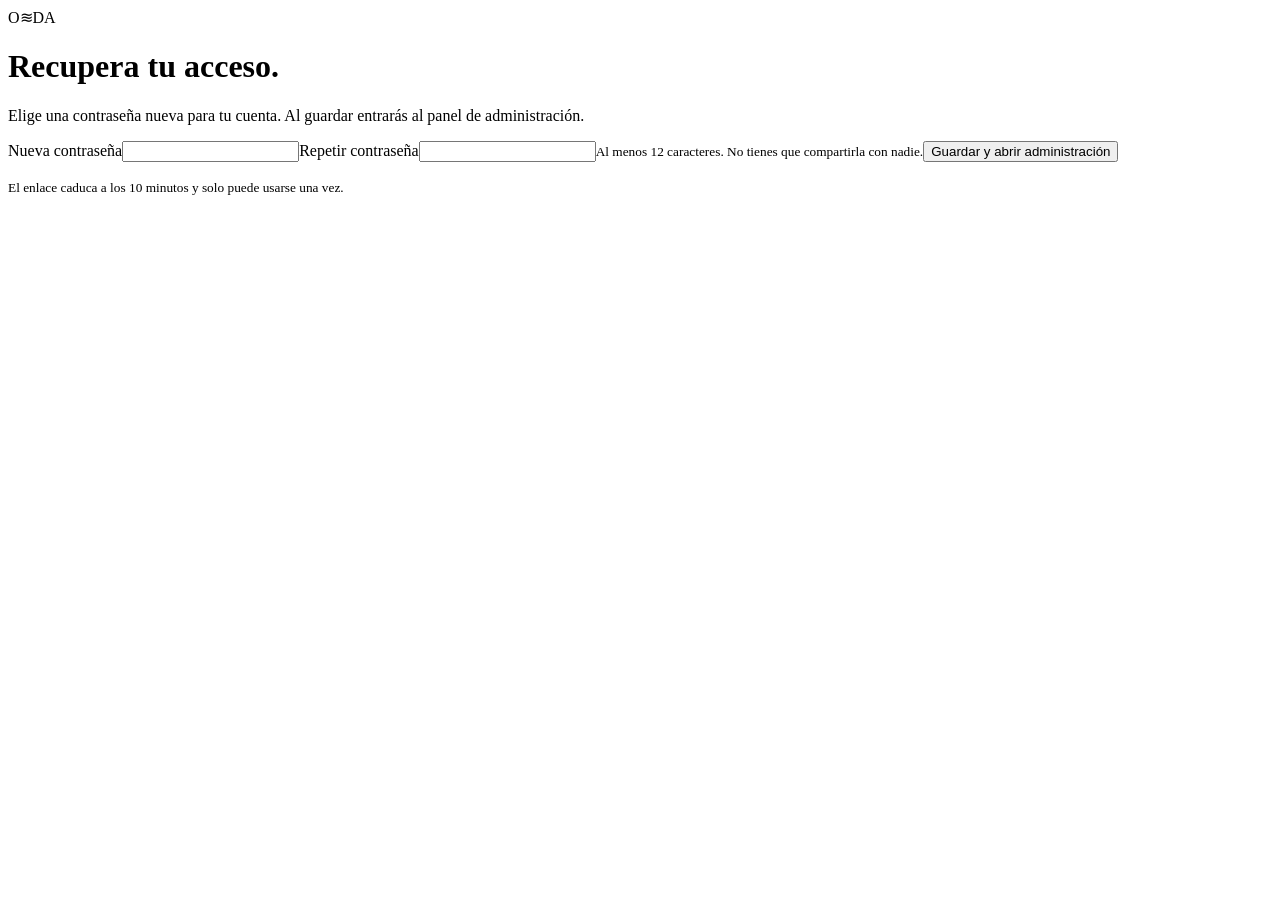
==== web/recover.html @ a1b3bc93 "Primera version de ONDA" ====
<!doctype html>
<html lang="es"><head><meta charset="utf-8"><meta name="viewport" content="width=device-width,initial-scale=1"><meta name="referrer" content="no-referrer"><title>Recuperar administración · ONDA</title><link rel="stylesheet" href="/style.css"><script src="/recover.js" defer></script></head>
<body><main class="auth"><div class="logo">O<span>≋</span>DA</div><h1>Recupera tu acceso.</h1><p class="muted">Elige una contraseña nueva para tu cuenta. Al guardar entrarás al panel de administración.</p><form id="recovery-form"><label>Nueva contraseña<input id="password" type="password" minlength="12" maxlength="256" autocomplete="new-password" required></label><label>Repetir contraseña<input id="confirmation" type="password" minlength="12" maxlength="256" autocomplete="new-password" required></label><small>Al menos 12 caracteres. No tienes que compartirla con nadie.</small><button class="primary">Guardar y abrir administración</button></form><p id="result" role="status" aria-live="polite"></p><small>El enlace caduca a los 10 minutos y solo puede usarse una vez.</small></main></body></html>
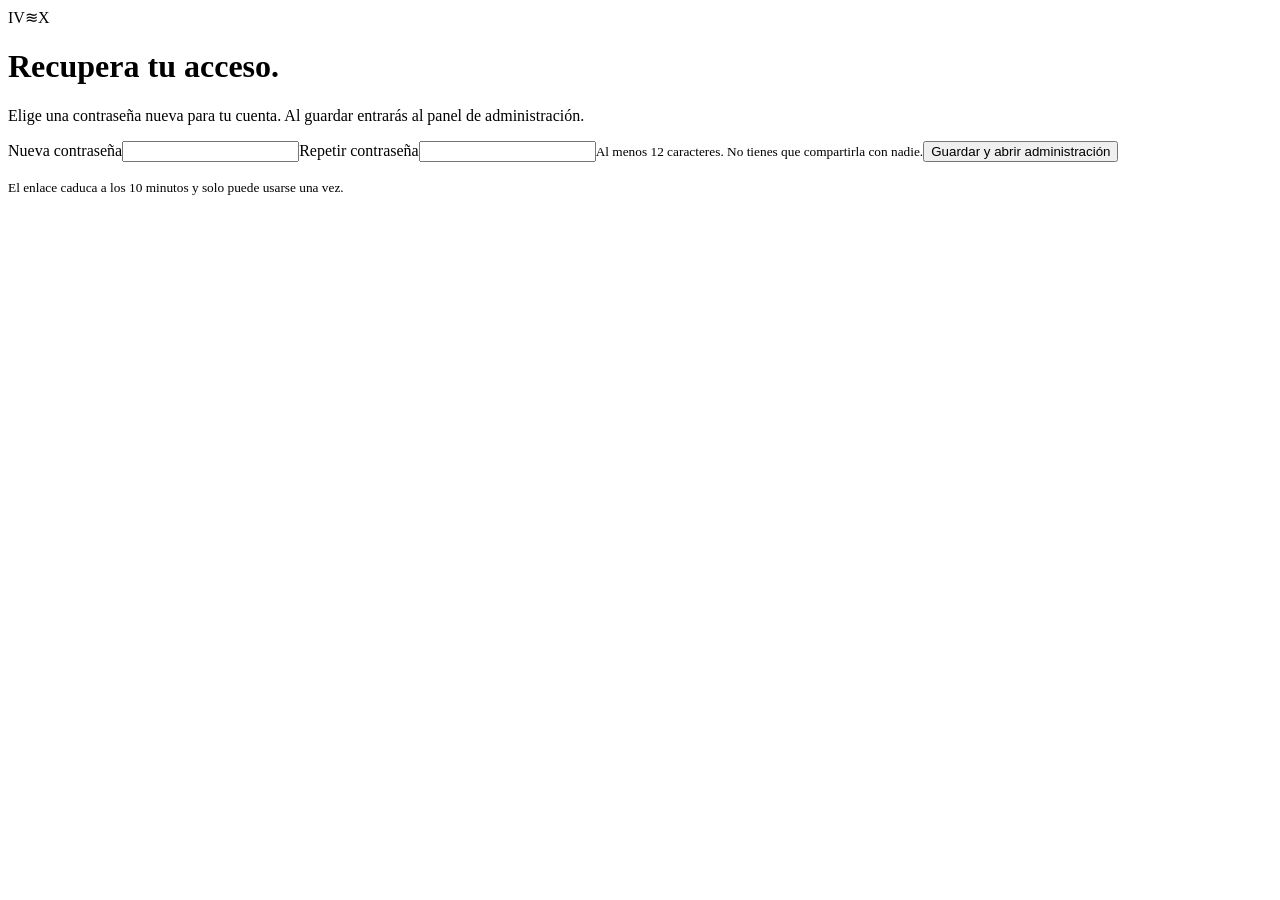
==== commit 7ad9248d: "IVOX, desbloqueo de audio en iOS y precarga de pistas Co-Authored-By: Claude Opus 5.5 <noreply@anthr" ====
--- a/web/recover.html
+++ b/web/recover.html
@@ -1,3 +1,3 @@
 <!doctype html>
-<html lang="es"><head><meta charset="utf-8"><meta name="viewport" content="width=device-width,initial-scale=1"><meta name="referrer" content="no-referrer"><title>Recuperar administración · ONDA</title><link rel="stylesheet" href="/style.css"><script src="/recover.js" defer></script></head>
-<body><main class="auth"><div class="logo">O<span>≋</span>DA</div><h1>Recupera tu acceso.</h1><p class="muted">Elige una contraseña nueva para tu cuenta. Al guardar entrarás al panel de administración.</p><form id="recovery-form"><label>Nueva contraseña<input id="password" type="password" minlength="12" maxlength="256" autocomplete="new-password" required></label><label>Repetir contraseña<input id="confirmation" type="password" minlength="12" maxlength="256" autocomplete="new-password" required></label><small>Al menos 12 caracteres. No tienes que compartirla con nadie.</small><button class="primary">Guardar y abrir administración</button></form><p id="result" role="status" aria-live="polite"></p><small>El enlace caduca a los 10 minutos y solo puede usarse una vez.</small></main></body></html>
+<html lang="es"><head><meta charset="utf-8"><meta name="viewport" content="width=device-width,initial-scale=1"><meta name="referrer" content="no-referrer"><title>Recuperar administración · IVOX</title><link rel="stylesheet" href="/style.css"><script src="/recover.js" defer></script></head>
+<body><main class="auth"><div class="logo">IV<span>≋</span>X</div><h1>Recupera tu acceso.</h1><p class="muted">Elige una contraseña nueva para tu cuenta. Al guardar entrarás al panel de administración.</p><form id="recovery-form"><label>Nueva contraseña<input id="password" type="password" minlength="12" maxlength="256" autocomplete="new-password" required></label><label>Repetir contraseña<input id="confirmation" type="password" minlength="12" maxlength="256" autocomplete="new-password" required></label><small>Al menos 12 caracteres. No tienes que compartirla con nadie.</small><button class="primary">Guardar y abrir administración</button></form><p id="result" role="status" aria-live="polite"></p><small>El enlace caduca a los 10 minutos y solo puede usarse una vez.</small></main></body></html>
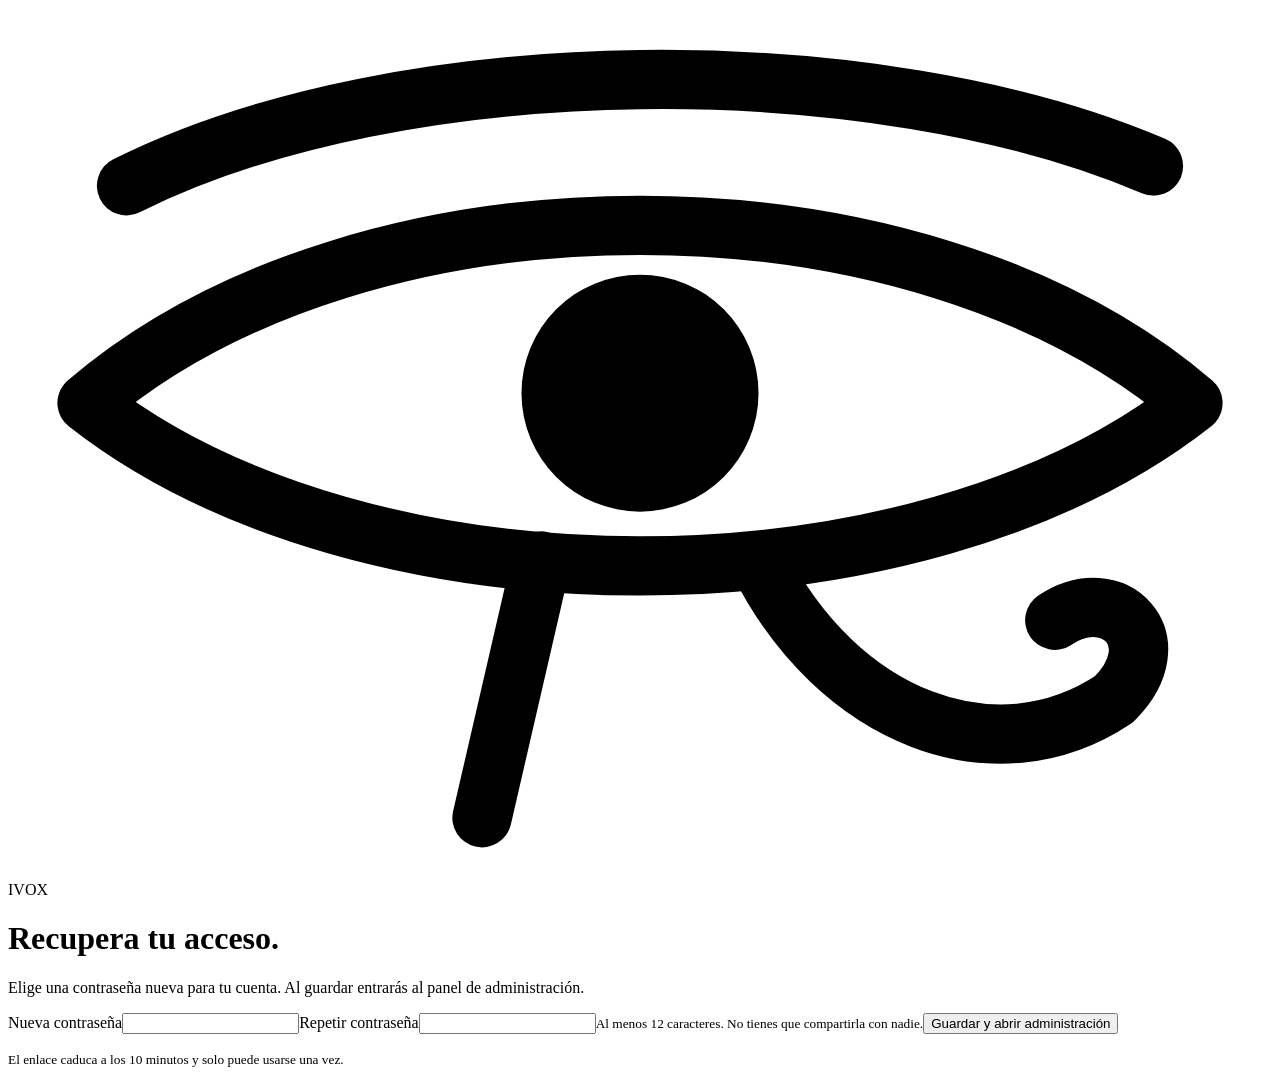
==== commit 2e596883: "Rediseño Anubis, caché de audio en el dispositivo y precarga de 3 canciones - Identidad visual: negr" ====
--- a/web/recover.html
+++ b/web/recover.html
@@ -1,3 +1,3 @@
 <!doctype html>
 <html lang="es"><head><meta charset="utf-8"><meta name="viewport" content="width=device-width,initial-scale=1"><meta name="referrer" content="no-referrer"><title>Recuperar administración · IVOX</title><link rel="stylesheet" href="/style.css"><script src="/recover.js" defer></script></head>
-<body><main class="auth"><div class="logo">IV<span>≋</span>X</div><h1>Recupera tu acceso.</h1><p class="muted">Elige una contraseña nueva para tu cuenta. Al guardar entrarás al panel de administración.</p><form id="recovery-form"><label>Nueva contraseña<input id="password" type="password" minlength="12" maxlength="256" autocomplete="new-password" required></label><label>Repetir contraseña<input id="confirmation" type="password" minlength="12" maxlength="256" autocomplete="new-password" required></label><small>Al menos 12 caracteres. No tienes que compartirla con nadie.</small><button class="primary">Guardar y abrir administración</button></form><p id="result" role="status" aria-live="polite"></p><small>El enlace caduca a los 10 minutos y solo puede usarse una vez.</small></main></body></html>
+<body><main class="auth"><div class="logo"><svg class="logo-mark" viewBox="0 0 64 44" aria-hidden="true" fill="none" stroke="currentColor" stroke-width="3" stroke-linecap="round" stroke-linejoin="round"><path d="M6 9C20 2 44 2 58 8"/><path d="M4 20C18 8 46 8 60 20C46 31 18 31 4 20Z"/><circle cx="32" cy="19.5" r="6" fill="currentColor" stroke="none"/><path d="M27 28 24 41"/><path d="M38 28c4 8 12 11 18 7 3-3 0-6-3-4"/></svg>IVOX</div><h1>Recupera tu acceso.</h1><p class="muted">Elige una contraseña nueva para tu cuenta. Al guardar entrarás al panel de administración.</p><form id="recovery-form"><label>Nueva contraseña<input id="password" type="password" minlength="12" maxlength="256" autocomplete="new-password" required></label><label>Repetir contraseña<input id="confirmation" type="password" minlength="12" maxlength="256" autocomplete="new-password" required></label><small>Al menos 12 caracteres. No tienes que compartirla con nadie.</small><button class="primary">Guardar y abrir administración</button></form><p id="result" role="status" aria-live="polite"></p><small>El enlace caduca a los 10 minutos y solo puede usarse una vez.</small></main></body></html>
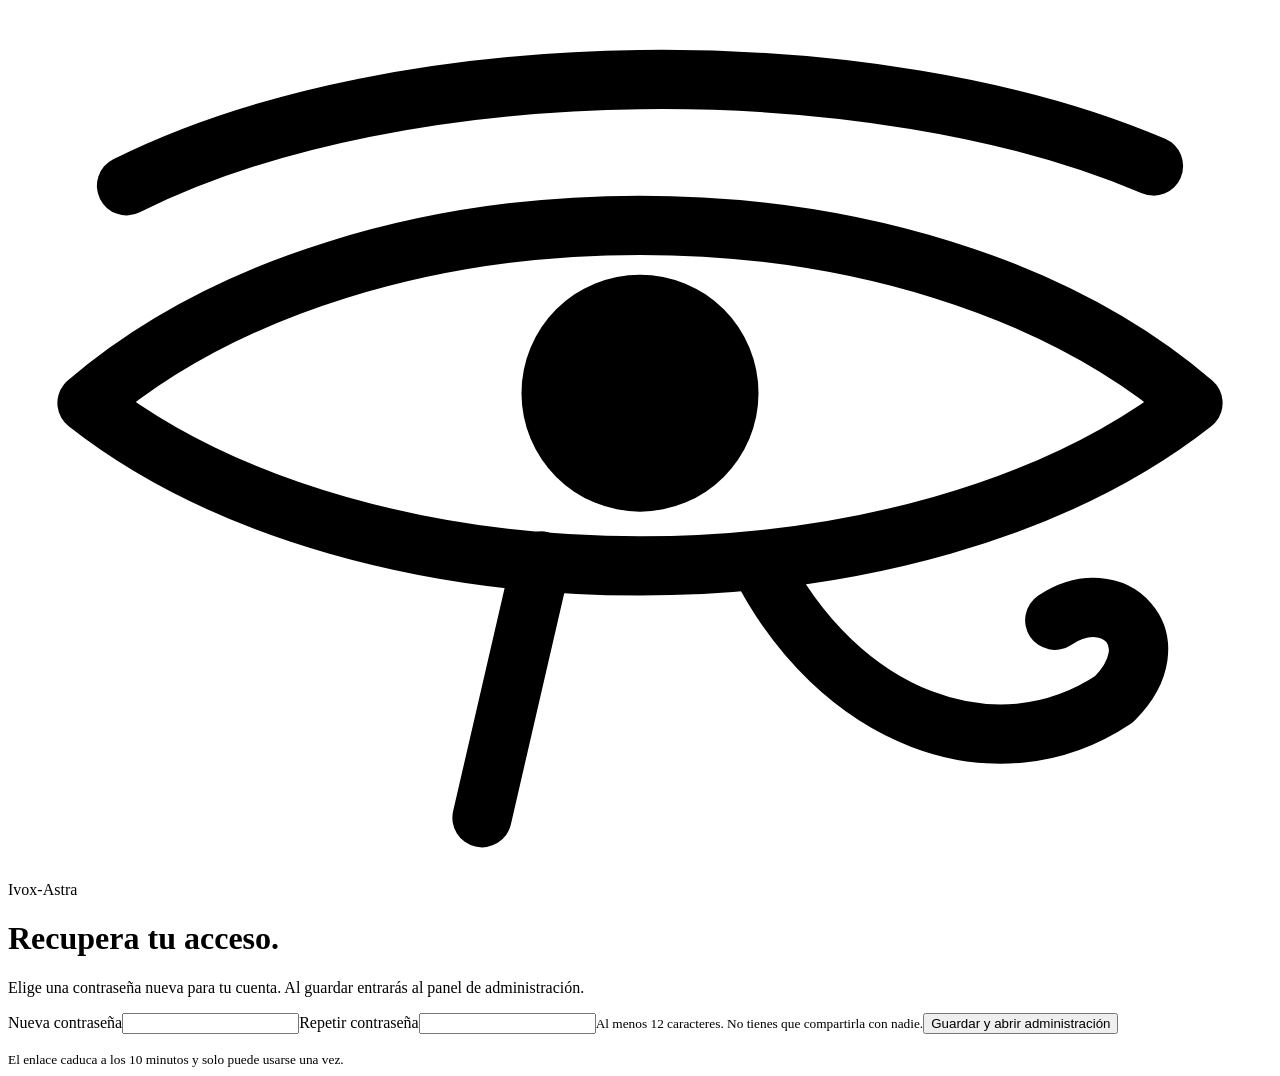
==== commit 4cef735a: "Release Ivox-Astra 4.0 with demand-prepared native audio and pinned ranges" ====
--- a/web/recover.html
+++ b/web/recover.html
@@ -1,3 +1,3 @@
 <!doctype html>
-<html lang="es"><head><meta charset="utf-8"><meta name="viewport" content="width=device-width,initial-scale=1"><meta name="referrer" content="no-referrer"><title>Recuperar administración · IVOX</title><link rel="stylesheet" href="/style.css"><script src="/recover.js" defer></script></head>
-<body><main class="auth"><div class="logo"><svg class="logo-mark" viewBox="0 0 64 44" aria-hidden="true" fill="none" stroke="currentColor" stroke-width="3" stroke-linecap="round" stroke-linejoin="round"><path d="M6 9C20 2 44 2 58 8"/><path d="M4 20C18 8 46 8 60 20C46 31 18 31 4 20Z"/><circle cx="32" cy="19.5" r="6" fill="currentColor" stroke="none"/><path d="M27 28 24 41"/><path d="M38 28c4 8 12 11 18 7 3-3 0-6-3-4"/></svg>IVOX</div><h1>Recupera tu acceso.</h1><p class="muted">Elige una contraseña nueva para tu cuenta. Al guardar entrarás al panel de administración.</p><form id="recovery-form"><label>Nueva contraseña<input id="password" type="password" minlength="12" maxlength="256" autocomplete="new-password" required></label><label>Repetir contraseña<input id="confirmation" type="password" minlength="12" maxlength="256" autocomplete="new-password" required></label><small>Al menos 12 caracteres. No tienes que compartirla con nadie.</small><button class="primary">Guardar y abrir administración</button></form><p id="result" role="status" aria-live="polite"></p><small>El enlace caduca a los 10 minutos y solo puede usarse una vez.</small></main></body></html>
+<html lang="es"><head><meta charset="utf-8"><meta name="viewport" content="width=device-width,initial-scale=1"><meta name="referrer" content="no-referrer"><title>Recuperar administración · Ivox-Astra</title><link rel="stylesheet" href="/style.css"><script src="/recover.js" defer></script></head>
+<body><main class="auth"><div class="logo"><svg class="logo-mark" viewBox="0 0 64 44" aria-hidden="true" fill="none" stroke="currentColor" stroke-width="3" stroke-linecap="round" stroke-linejoin="round"><path d="M6 9C20 2 44 2 58 8"/><path d="M4 20C18 8 46 8 60 20C46 31 18 31 4 20Z"/><circle cx="32" cy="19.5" r="6" fill="currentColor" stroke="none"/><path d="M27 28 24 41"/><path d="M38 28c4 8 12 11 18 7 3-3 0-6-3-4"/></svg>Ivox-Astra</div><h1>Recupera tu acceso.</h1><p class="muted">Elige una contraseña nueva para tu cuenta. Al guardar entrarás al panel de administración.</p><form id="recovery-form"><label>Nueva contraseña<input id="password" type="password" minlength="12" maxlength="256" autocomplete="new-password" required></label><label>Repetir contraseña<input id="confirmation" type="password" minlength="12" maxlength="256" autocomplete="new-password" required></label><small>Al menos 12 caracteres. No tienes que compartirla con nadie.</small><button class="primary">Guardar y abrir administración</button></form><p id="result" role="status" aria-live="polite"></p><small>El enlace caduca a los 10 minutos y solo puede usarse una vez.</small></main></body></html>
